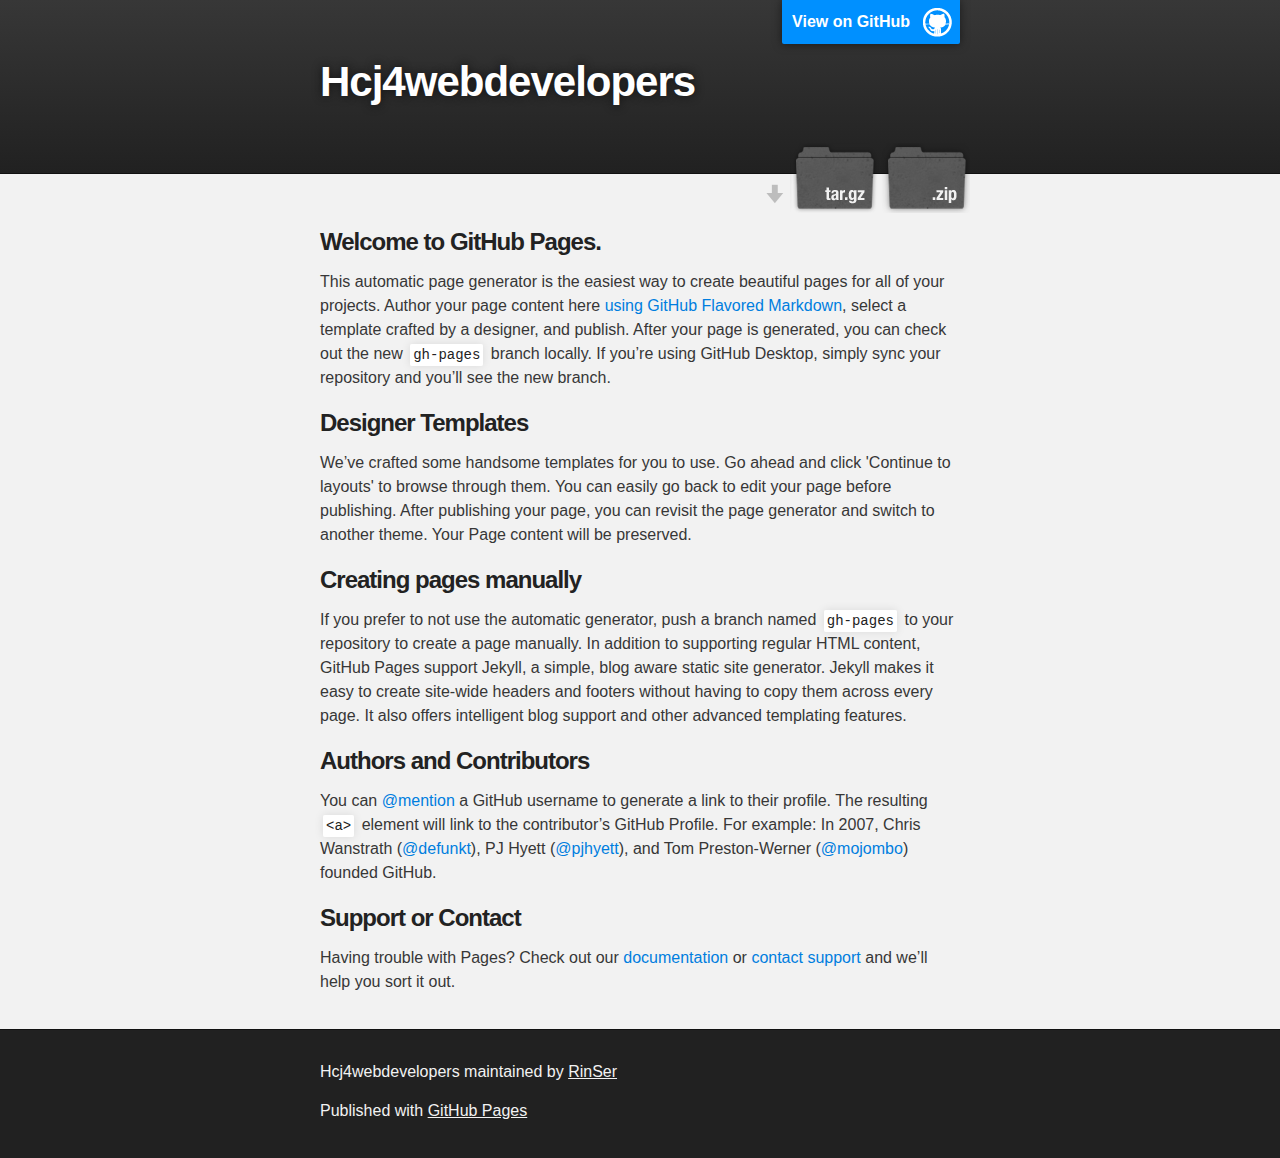
==== index.html @ 107da20a "Create gh-pages branch via GitHub" ====
<!DOCTYPE html>
<html>

  <head>
    <meta charset='utf-8'>
    <meta http-equiv="X-UA-Compatible" content="chrome=1">
    <meta name="description" content="Hcj4webdevelopers : ">

    <link rel="stylesheet" type="text/css" media="screen" href="stylesheets/stylesheet.css">

    <title>Hcj4webdevelopers</title>
  </head>

  <body>

    <!-- HEADER -->
    <div id="header_wrap" class="outer">
        <header class="inner">
          <a id="forkme_banner" href="https://github.com/RinSer/HCJ4WebDevelopers">View on GitHub</a>

          <h1 id="project_title">Hcj4webdevelopers</h1>
          <h2 id="project_tagline"></h2>

            <section id="downloads">
              <a class="zip_download_link" href="https://github.com/RinSer/HCJ4WebDevelopers/zipball/master">Download this project as a .zip file</a>
              <a class="tar_download_link" href="https://github.com/RinSer/HCJ4WebDevelopers/tarball/master">Download this project as a tar.gz file</a>
            </section>
        </header>
    </div>

    <!-- MAIN CONTENT -->
    <div id="main_content_wrap" class="outer">
      <section id="main_content" class="inner">
        <h3>
<a id="welcome-to-github-pages" class="anchor" href="#welcome-to-github-pages" aria-hidden="true"><span aria-hidden="true" class="octicon octicon-link"></span></a>Welcome to GitHub Pages.</h3>

<p>This automatic page generator is the easiest way to create beautiful pages for all of your projects. Author your page content here <a href="https://guides.github.com/features/mastering-markdown/">using GitHub Flavored Markdown</a>, select a template crafted by a designer, and publish. After your page is generated, you can check out the new <code>gh-pages</code> branch locally. If you’re using GitHub Desktop, simply sync your repository and you’ll see the new branch.</p>

<h3>
<a id="designer-templates" class="anchor" href="#designer-templates" aria-hidden="true"><span aria-hidden="true" class="octicon octicon-link"></span></a>Designer Templates</h3>

<p>We’ve crafted some handsome templates for you to use. Go ahead and click 'Continue to layouts' to browse through them. You can easily go back to edit your page before publishing. After publishing your page, you can revisit the page generator and switch to another theme. Your Page content will be preserved.</p>

<h3>
<a id="creating-pages-manually" class="anchor" href="#creating-pages-manually" aria-hidden="true"><span aria-hidden="true" class="octicon octicon-link"></span></a>Creating pages manually</h3>

<p>If you prefer to not use the automatic generator, push a branch named <code>gh-pages</code> to your repository to create a page manually. In addition to supporting regular HTML content, GitHub Pages support Jekyll, a simple, blog aware static site generator. Jekyll makes it easy to create site-wide headers and footers without having to copy them across every page. It also offers intelligent blog support and other advanced templating features.</p>

<h3>
<a id="authors-and-contributors" class="anchor" href="#authors-and-contributors" aria-hidden="true"><span aria-hidden="true" class="octicon octicon-link"></span></a>Authors and Contributors</h3>

<p>You can <a href="https://help.github.com/articles/basic-writing-and-formatting-syntax/#mentioning-users-and-teams" class="user-mention">@mention</a> a GitHub username to generate a link to their profile. The resulting <code>&lt;a&gt;</code> element will link to the contributor’s GitHub Profile. For example: In 2007, Chris Wanstrath (<a href="https://github.com/defunkt" class="user-mention">@defunkt</a>), PJ Hyett (<a href="https://github.com/pjhyett" class="user-mention">@pjhyett</a>), and Tom Preston-Werner (<a href="https://github.com/mojombo" class="user-mention">@mojombo</a>) founded GitHub.</p>

<h3>
<a id="support-or-contact" class="anchor" href="#support-or-contact" aria-hidden="true"><span aria-hidden="true" class="octicon octicon-link"></span></a>Support or Contact</h3>

<p>Having trouble with Pages? Check out our <a href="https://help.github.com/pages">documentation</a> or <a href="https://github.com/contact">contact support</a> and we’ll help you sort it out.</p>
      </section>
    </div>

    <!-- FOOTER  -->
    <div id="footer_wrap" class="outer">
      <footer class="inner">
        <p class="copyright">Hcj4webdevelopers maintained by <a href="https://github.com/RinSer">RinSer</a></p>
        <p>Published with <a href="https://pages.github.com">GitHub Pages</a></p>
      </footer>
    </div>

    

  </body>
</html>
---- stylesheets/stylesheet.css ----
/*******************************************************************************
Slate Theme for GitHub Pages
by Jason Costello, @jsncostello
*******************************************************************************/

@import url(github-light.css);

/*******************************************************************************
MeyerWeb Reset
*******************************************************************************/

html, body, div, span, applet, object, iframe,
h1, h2, h3, h4, h5, h6, p, blockquote, pre,
a, abbr, acronym, address, big, cite, code,
del, dfn, em, img, ins, kbd, q, s, samp,
small, strike, strong, sub, sup, tt, var,
b, u, i, center,
dl, dt, dd, ol, ul, li,
fieldset, form, label, legend,
table, caption, tbody, tfoot, thead, tr, th, td,
article, aside, canvas, details, embed,
figure, figcaption, footer, header, hgroup,
menu, nav, output, ruby, section, summary,
time, mark, audio, video {
  margin: 0;
  padding: 0;
  border: 0;
  font: inherit;
  vertical-align: baseline;
}

/* HTML5 display-role reset for older browsers */
article, aside, details, figcaption, figure,
footer, header, hgroup, menu, nav, section {
  display: block;
}

ol, ul {
  list-style: none;
}

table {
  border-collapse: collapse;
  border-spacing: 0;
}

/*******************************************************************************
Theme Styles
*******************************************************************************/

body {
  box-sizing: border-box;
  color:#373737;
  background: #212121;
  font-size: 16px;
  font-family: 'Myriad Pro', Calibri, Helvetica, Arial, sans-serif;
  line-height: 1.5;
  -webkit-font-smoothing: antialiased;
}

h1, h2, h3, h4, h5, h6 {
  margin: 10px 0;
  font-weight: 700;
  color:#222222;
  font-family: 'Lucida Grande', 'Calibri', Helvetica, Arial, sans-serif;
  letter-spacing: -1px;
}

h1 {
  font-size: 36px;
  font-weight: 700;
}

h2 {
  padding-bottom: 10px;
  font-size: 32px;
  background: url('../images/bg_hr.png') repeat-x bottom;
}

h3 {
  font-size: 24px;
}

h4 {
  font-size: 21px;
}

h5 {
  font-size: 18px;
}

h6 {
  font-size: 16px;
}

p {
  margin: 10px 0 15px 0;
}

footer p {
  color: #f2f2f2;
}

a {
  text-decoration: none;
  color: #007edf;
  text-shadow: none;

  transition: color 0.5s ease;
  transition: text-shadow 0.5s ease;
  -webkit-transition: color 0.5s ease;
  -webkit-transition: text-shadow 0.5s ease;
  -moz-transition: color 0.5s ease;
  -moz-transition: text-shadow 0.5s ease;
  -o-transition: color 0.5s ease;
  -o-transition: text-shadow 0.5s ease;
  -ms-transition: color 0.5s ease;
  -ms-transition: text-shadow 0.5s ease;
}

a:hover, a:focus {text-decoration: underline;}

footer a {
  color: #F2F2F2;
  text-decoration: underline;
}

em {
  font-style: italic;
}

strong {
  font-weight: bold;
}

img {
  position: relative;
  margin: 0 auto;
  max-width: 739px;
  padding: 5px;
  margin: 10px 0 10px 0;
  border: 1px solid #ebebeb;

  box-shadow: 0 0 5px #ebebeb;
  -webkit-box-shadow: 0 0 5px #ebebeb;
  -moz-box-shadow: 0 0 5px #ebebeb;
  -o-box-shadow: 0 0 5px #ebebeb;
  -ms-box-shadow: 0 0 5px #ebebeb;
}

p img {
  display: inline;
  margin: 0;
  padding: 0;
  vertical-align: middle;
  text-align: center;
  border: none;
}

pre, code {
  width: 100%;
  color: #222;
  background-color: #fff;

  font-family: Monaco, "Bitstream Vera Sans Mono", "Lucida Console", Terminal, monospace;
  font-size: 14px;

  border-radius: 2px;
  -moz-border-radius: 2px;
  -webkit-border-radius: 2px;
}

pre {
  width: 100%;
  padding: 10px;
  box-shadow: 0 0 10px rgba(0,0,0,.1);
  overflow: auto;
}

code {
  padding: 3px;
  margin: 0 3px;
  box-shadow: 0 0 10px rgba(0,0,0,.1);
}

pre code {
  display: block;
  box-shadow: none;
}

blockquote {
  color: #666;
  margin-bottom: 20px;
  padding: 0 0 0 20px;
  border-left: 3px solid #bbb;
}


ul, ol, dl {
  margin-bottom: 15px
}

ul {
  list-style-position: inside;
  list-style: disc;
  padding-left: 20px;
}

ol {
  list-style-position: inside;
  list-style: decimal;
  padding-left: 20px;
}

dl dt {
  font-weight: bold;
}

dl dd {
  padding-left: 20px;
  font-style: italic;
}

dl p {
  padding-left: 20px;
  font-style: italic;
}

hr {
  height: 1px;
  margin-bottom: 5px;
  border: none;
  background: url('../images/bg_hr.png') repeat-x center;
}

table {
  border: 1px solid #373737;
  margin-bottom: 20px;
  text-align: left;
 }

th {
  font-family: 'Lucida Grande', 'Helvetica Neue', Helvetica, Arial, sans-serif;
  padding: 10px;
  background: #373737;
  color: #fff;
 }

td {
  padding: 10px;
  border: 1px solid #373737;
 }

form {
  background: #f2f2f2;
  padding: 20px;
}

/*******************************************************************************
Full-Width Styles
*******************************************************************************/

.outer {
  width: 100%;
}

.inner {
  position: relative;
  max-width: 640px;
  padding: 20px 10px;
  margin: 0 auto;
}

#forkme_banner {
  display: block;
  position: absolute;
  top:0;
  right: 10px;
  z-index: 10;
  padding: 10px 50px 10px 10px;
  color: #fff;
  background: url('../images/blacktocat.png') #0090ff no-repeat 95% 50%;
  font-weight: 700;
  box-shadow: 0 0 10px rgba(0,0,0,.5);
  border-bottom-left-radius: 2px;
  border-bottom-right-radius: 2px;
}

#header_wrap {
  background: #212121;
  background: -moz-linear-gradient(top, #373737, #212121);
  background: -webkit-linear-gradient(top, #373737, #212121);
  background: -ms-linear-gradient(top, #373737, #212121);
  background: -o-linear-gradient(top, #373737, #212121);
  background: linear-gradient(top, #373737, #212121);
}

#header_wrap .inner {
  padding: 50px 10px 30px 10px;
}

#project_title {
  margin: 0;
  color: #fff;
  font-size: 42px;
  font-weight: 700;
  text-shadow: #111 0px 0px 10px;
}

#project_tagline {
  color: #fff;
  font-size: 24px;
  font-weight: 300;
  background: none;
  text-shadow: #111 0px 0px 10px;
}

#downloads {
  position: absolute;
  width: 210px;
  z-index: 10;
  bottom: -40px;
  right: 0;
  height: 70px;
  background: url('../images/icon_download.png') no-repeat 0% 90%;
}

.zip_download_link {
  display: block;
  float: right;
  width: 90px;
  height:70px;
  text-indent: -5000px;
  overflow: hidden;
  background: url(../images/sprite_download.png) no-repeat bottom left;
}

.tar_download_link {
  display: block;
  float: right;
  width: 90px;
  height:70px;
  text-indent: -5000px;
  overflow: hidden;
  background: url(../images/sprite_download.png) no-repeat bottom right;
  margin-left: 10px;
}

.zip_download_link:hover {
  background: url(../images/sprite_download.png) no-repeat top left;
}

.tar_download_link:hover {
  background: url(../images/sprite_download.png) no-repeat top right;
}

#main_content_wrap {
  background: #f2f2f2;
  border-top: 1px solid #111;
  border-bottom: 1px solid #111;
}

#main_content {
  padding-top: 40px;
}

#footer_wrap {
  background: #212121;
}



/*******************************************************************************
Small Device Styles
*******************************************************************************/

@media screen and (max-width: 480px) {
  body {
    font-size:14px;
  }

  #downloads {
    display: none;
  }

  .inner {
    min-width: 320px;
    max-width: 480px;
  }

  #project_title {
  font-size: 32px;
  }

  h1 {
    font-size: 28px;
  }

  h2 {
    font-size: 24px;
  }

  h3 {
    font-size: 21px;
  }

  h4 {
    font-size: 18px;
  }

  h5 {
    font-size: 14px;
  }

  h6 {
    font-size: 12px;
  }

  code, pre {
    min-width: 320px;
    max-width: 480px;
    font-size: 11px;
  }

}
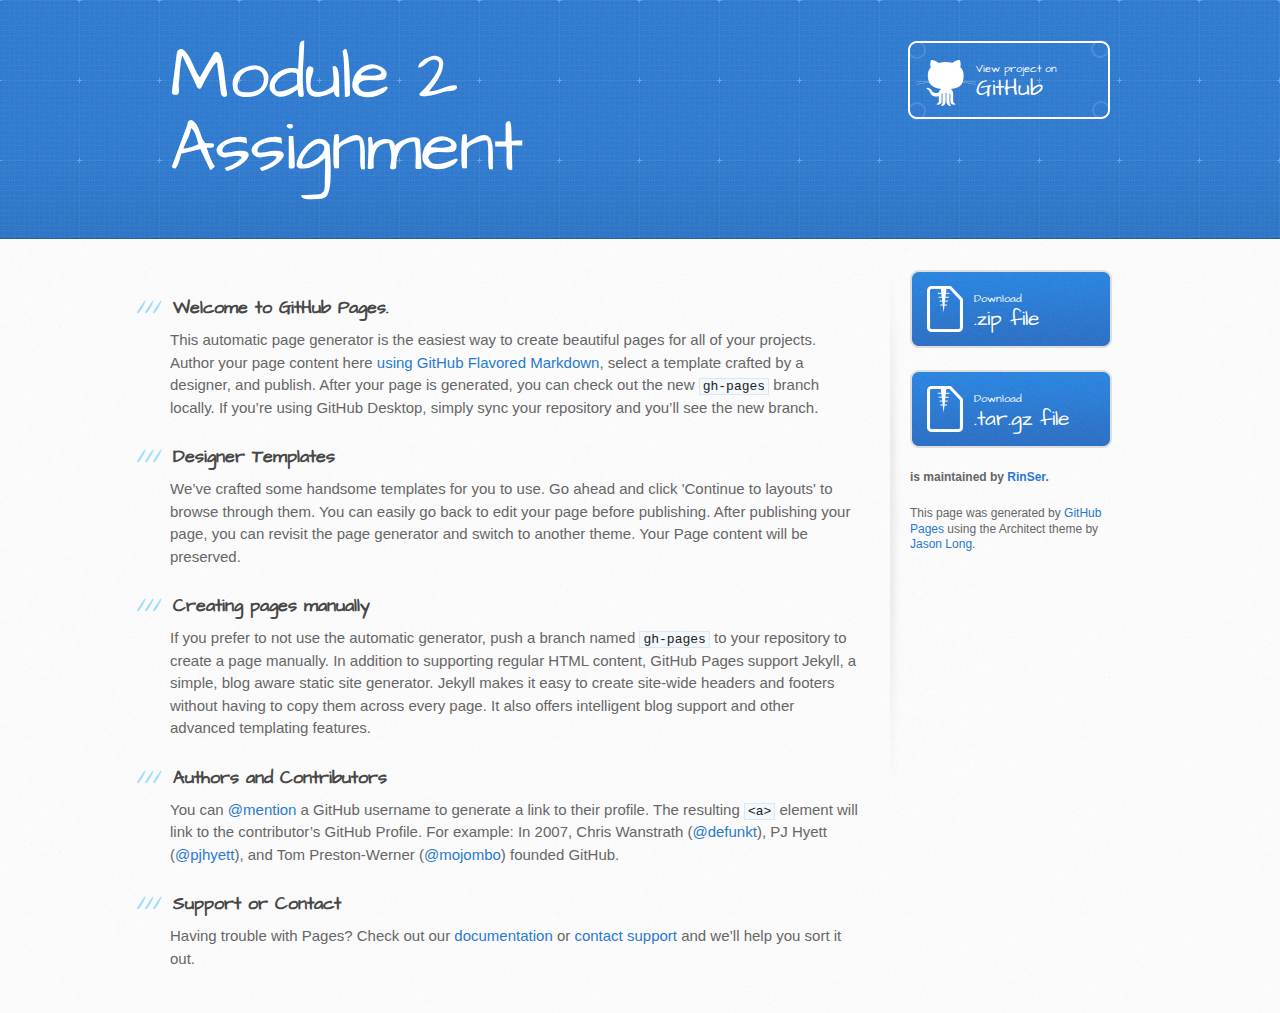
==== commit 3fd7dd00: "Create gh-pages branch via GitHub" ====
--- a/index.html
+++ b/index.html
@@ -1,37 +1,34 @@
 <!DOCTYPE html>
 <html>
-
   <head>
     <meta charset='utf-8'>
     <meta http-equiv="X-UA-Compatible" content="chrome=1">
-    <meta name="description" content="Hcj4webdevelopers : ">
+    <meta name="viewport" content="width=device-width, initial-scale=1, maximum-scale=1">
+    <link href='https://fonts.googleapis.com/css?family=Architects+Daughter' rel='stylesheet' type='text/css'>
+    <link rel="stylesheet" type="text/css" href="stylesheets/stylesheet.css" media="screen">
+    <link rel="stylesheet" type="text/css" href="stylesheets/github-light.css" media="screen">
+    <link rel="stylesheet" type="text/css" href="stylesheets/print.css" media="print">
 
-    <link rel="stylesheet" type="text/css" media="screen" href="stylesheets/stylesheet.css">
+    <!--[if lt IE 9]>
+    <script src="//html5shiv.googlecode.com/svn/trunk/html5.js"></script>
+    <![endif]-->
 
-    <title>Hcj4webdevelopers</title>
+    <title>Module 2 Assignment by RinSer</title>
   </head>
 
   <body>
+    <header>
+      <div class="inner">
+        <h1>Module 2 Assignment</h1>
+        <h2></h2>
+        <a href="https://github.com/RinSer/HCJ4WebDevelopers" class="button"><small>View project on</small> GitHub</a>
+      </div>
+    </header>
 
-    <!-- HEADER -->
-    <div id="header_wrap" class="outer">
-        <header class="inner">
-          <a id="forkme_banner" href="https://github.com/RinSer/HCJ4WebDevelopers">View on GitHub</a>
-
-          <h1 id="project_title">Hcj4webdevelopers</h1>
-          <h2 id="project_tagline"></h2>
-
-            <section id="downloads">
-              <a class="zip_download_link" href="https://github.com/RinSer/HCJ4WebDevelopers/zipball/master">Download this project as a .zip file</a>
-              <a class="tar_download_link" href="https://github.com/RinSer/HCJ4WebDevelopers/tarball/master">Download this project as a tar.gz file</a>
-            </section>
-        </header>
-    </div>
-
-    <!-- MAIN CONTENT -->
-    <div id="main_content_wrap" class="outer">
-      <section id="main_content" class="inner">
-        <h3>
+    <div id="content-wrapper">
+      <div class="inner clearfix">
+        <section id="main-content">
+          <h3>
 <a id="welcome-to-github-pages" class="anchor" href="#welcome-to-github-pages" aria-hidden="true"><span aria-hidden="true" class="octicon octicon-link"></span></a>Welcome to GitHub Pages.</h3>
 
 <p>This automatic page generator is the easiest way to create beautiful pages for all of your projects. Author your page content here <a href="https://guides.github.com/features/mastering-markdown/">using GitHub Flavored Markdown</a>, select a template crafted by a designer, and publish. After your page is generated, you can check out the new <code>gh-pages</code> branch locally. If you’re using GitHub Desktop, simply sync your repository and you’ll see the new branch.</p>
@@ -55,18 +52,25 @@
 <a id="support-or-contact" class="anchor" href="#support-or-contact" aria-hidden="true"><span aria-hidden="true" class="octicon octicon-link"></span></a>Support or Contact</h3>
 
 <p>Having trouble with Pages? Check out our <a href="https://help.github.com/pages">documentation</a> or <a href="https://github.com/contact">contact support</a> and we’ll help you sort it out.</p>
-      </section>
+        </section>
+
+        <aside id="sidebar">
+          <a href="https://github.com/RinSer/HCJ4WebDevelopers/zipball/master" class="button">
+            <small>Download</small>
+            .zip file
+          </a>
+          <a href="https://github.com/RinSer/HCJ4WebDevelopers/tarball/master" class="button">
+            <small>Download</small>
+            .tar.gz file
+          </a>
+
+          <p class="repo-owner"><a href="https://github.com/RinSer/HCJ4WebDevelopers"></a> is maintained by <a href="https://github.com/RinSer">RinSer</a>.</p>
+
+          <p>This page was generated by <a href="https://pages.github.com">GitHub Pages</a> using the Architect theme by <a href="https://twitter.com/jasonlong">Jason Long</a>.</p>
+        </aside>
+      </div>
     </div>
 
-    <!-- FOOTER  -->
-    <div id="footer_wrap" class="outer">
-      <footer class="inner">
-        <p class="copyright">Hcj4webdevelopers maintained by <a href="https://github.com/RinSer">RinSer</a></p>
-        <p>Published with <a href="https://pages.github.com">GitHub Pages</a></p>
-      </footer>
-    </div>
-
-    
-
+  
   </body>
 </html>
--- a/stylesheets/stylesheet.css
+++ b/stylesheets/stylesheet.css
@@ -1,203 +1,727 @@
-/*******************************************************************************
-Slate Theme for GitHub Pages
-by Jason Costello, @jsncostello
-*******************************************************************************/
-
-@import url(github-light.css);
-
-/*******************************************************************************
-MeyerWeb Reset
-*******************************************************************************/
-
-html, body, div, span, applet, object, iframe,
-h1, h2, h3, h4, h5, h6, p, blockquote, pre,
-a, abbr, acronym, address, big, cite, code,
-del, dfn, em, img, ins, kbd, q, s, samp,
-small, strike, strong, sub, sup, tt, var,
-b, u, i, center,
-dl, dt, dd, ol, ul, li,
-fieldset, form, label, legend,
-table, caption, tbody, tfoot, thead, tr, th, td,
-article, aside, canvas, details, embed,
-figure, figcaption, footer, header, hgroup,
-menu, nav, output, ruby, section, summary,
-time, mark, audio, video {
+/*! normalize.css v3.0.2 | MIT License | git.io/normalize */
+
+/**
+ * 1. Set default font family to sans-serif.
+ * 2. Prevent iOS text size adjust after orientation change, without disabling
+ *    user zoom.
+ */
+
+html {
+  font-family: sans-serif; /* 1 */
+  -webkit-text-size-adjust: 100%; /* 2 */
+  -ms-text-size-adjust: 100%; /* 2 */
+}
+
+/**
+ * Remove default margin.
+ */
+
+body {
   margin: 0;
+}
+
+/* HTML5 display definitions
+   ========================================================================== */
+
+/**
+ * Correct `block` display not defined for any HTML5 element in IE 8/9.
+ * Correct `block` display not defined for `details` or `summary` in IE 10/11
+ * and Firefox.
+ * Correct `block` display not defined for `main` in IE 11.
+ */
+
+article,
+aside,
+details,
+figcaption,
+figure,
+footer,
+header,
+hgroup,
+main,
+menu,
+nav,
+section,
+summary {
+  display: block;
+}
+
+/**
+ * 1. Correct `inline-block` display not defined in IE 8/9.
+ * 2. Normalize vertical alignment of `progress` in Chrome, Firefox, and Opera.
+ */
+
+audio,
+canvas,
+progress,
+video {
+  display: inline-block; /* 1 */
+  vertical-align: baseline; /* 2 */
+}
+
+/**
+ * Prevent modern browsers from displaying `audio` without controls.
+ * Remove excess height in iOS 5 devices.
+ */
+
+audio:not([controls]) {
+  display: none;
+  height: 0;
+}
+
+/**
+ * Address `[hidden]` styling not present in IE 8/9/10.
+ * Hide the `template` element in IE 8/9/11, Safari, and Firefox < 22.
+ */
+
+[hidden],
+template {
+  display: none;
+}
+
+/* Links
+   ========================================================================== */
+
+/**
+ * Remove the gray background color from active links in IE 10.
+ */
+
+a {
+  background-color: transparent;
+}
+
+/**
+ * Improve readability when focused and also mouse hovered in all browsers.
+ */
+
+a:active,
+a:hover {
+  outline: 0;
+}
+
+/* Text-level semantics
+   ========================================================================== */
+
+/**
+ * Address styling not present in IE 8/9/10/11, Safari, and Chrome.
+ */
+
+abbr[title] {
+  border-bottom: 1px dotted;
+}
+
+/**
+ * Address style set to `bolder` in Firefox 4+, Safari, and Chrome.
+ */
+
+b,
+strong {
+  font-weight: bold;
+}
+
+/**
+ * Address styling not present in Safari and Chrome.
+ */
+
+dfn {
+  font-style: italic;
+}
+
+/**
+ * Address variable `h1` font-size and margin within `section` and `article`
+ * contexts in Firefox 4+, Safari, and Chrome.
+ */
+
+h1 {
+  margin: 0.67em 0;
+  font-size: 2em;
+}
+
+/**
+ * Address styling not present in IE 8/9.
+ */
+
+mark {
+  color: #000;
+  background: #ff0;
+}
+
+/**
+ * Address inconsistent and variable font size in all browsers.
+ */
+
+small {
+  font-size: 80%;
+}
+
+/**
+ * Prevent `sub` and `sup` affecting `line-height` in all browsers.
+ */
+
+sub,
+sup {
+  position: relative;
+  font-size: 75%;
+  line-height: 0;
+  vertical-align: baseline;
+}
+
+sup {
+  top: -0.5em;
+}
+
+sub {
+  bottom: -0.25em;
+}
+
+/* Embedded content
+   ========================================================================== */
+
+/**
+ * Remove border when inside `a` element in IE 8/9/10.
+ */
+
+img {
+  border: 0;
+}
+
+/**
+ * Correct overflow not hidden in IE 9/10/11.
+ */
+
+svg:not(:root) {
+  overflow: hidden;
+}
+
+/* Grouping content
+   ========================================================================== */
+
+/**
+ * Address margin not present in IE 8/9 and Safari.
+ */
+
+figure {
+  margin: 1em 40px;
+}
+
+/**
+ * Address differences between Firefox and other browsers.
+ */
+
+hr {
+  height: 0;
+  -moz-box-sizing: content-box;
+  box-sizing: content-box;
+}
+
+/**
+ * Contain overflow in all browsers.
+ */
+
+pre {
+  overflow: auto;
+}
+
+/**
+ * Address odd `em`-unit font size rendering in all browsers.
+ */
+
+code,
+kbd,
+pre,
+samp {
+  font-family: monospace, monospace;
+  font-size: 1em;
+}
+
+/* Forms
+   ========================================================================== */
+
+/**
+ * Known limitation: by default, Chrome and Safari on OS X allow very limited
+ * styling of `select`, unless a `border` property is set.
+ */
+
+/**
+ * 1. Correct color not being inherited.
+ *    Known issue: affects color of disabled elements.
+ * 2. Correct font properties not being inherited.
+ * 3. Address margins set differently in Firefox 4+, Safari, and Chrome.
+ */
+
+button,
+input,
+optgroup,
+select,
+textarea {
+  margin: 0; /* 3 */
+  font: inherit; /* 2 */
+  color: inherit; /* 1 */
+}
+
+/**
+ * Address `overflow` set to `hidden` in IE 8/9/10/11.
+ */
+
+button {
+  overflow: visible;
+}
+
+/**
+ * Address inconsistent `text-transform` inheritance for `button` and `select`.
+ * All other form control elements do not inherit `text-transform` values.
+ * Correct `button` style inheritance in Firefox, IE 8/9/10/11, and Opera.
+ * Correct `select` style inheritance in Firefox.
+ */
+
+button,
+select {
+  text-transform: none;
+}
+
+/**
+ * 1. Avoid the WebKit bug in Android 4.0.* where (2) destroys native `audio`
+ *    and `video` controls.
+ * 2. Correct inability to style clickable `input` types in iOS.
+ * 3. Improve usability and consistency of cursor style between image-type
+ *    `input` and others.
+ */
+
+button,
+html input[type="button"], /* 1 */
+input[type="reset"],
+input[type="submit"] {
+  -webkit-appearance: button; /* 2 */
+  cursor: pointer; /* 3 */
+}
+
+/**
+ * Re-set default cursor for disabled elements.
+ */
+
+button[disabled],
+html input[disabled] {
+  cursor: default;
+}
+
+/**
+ * Remove inner padding and border in Firefox 4+.
+ */
+
+button::-moz-focus-inner,
+input::-moz-focus-inner {
   padding: 0;
   border: 0;
-  font: inherit;
-  vertical-align: baseline;
-}
-
-/* HTML5 display-role reset for older browsers */
-article, aside, details, figcaption, figure,
-footer, header, hgroup, menu, nav, section {
+}
+
+/**
+ * Address Firefox 4+ setting `line-height` on `input` using `!important` in
+ * the UA stylesheet.
+ */
+
+input {
+  line-height: normal;
+}
+
+/**
+ * It's recommended that you don't attempt to style these elements.
+ * Firefox's implementation doesn't respect box-sizing, padding, or width.
+ *
+ * 1. Address box sizing set to `content-box` in IE 8/9/10.
+ * 2. Remove excess padding in IE 8/9/10.
+ */
+
+input[type="checkbox"],
+input[type="radio"] {
+  box-sizing: border-box; /* 1 */
+  padding: 0; /* 2 */
+}
+
+/**
+ * Fix the cursor style for Chrome's increment/decrement buttons. For certain
+ * `font-size` values of the `input`, it causes the cursor style of the
+ * decrement button to change from `default` to `text`.
+ */
+
+input[type="number"]::-webkit-inner-spin-button,
+input[type="number"]::-webkit-outer-spin-button {
+  height: auto;
+}
+
+/**
+ * 1. Address `appearance` set to `searchfield` in Safari and Chrome.
+ * 2. Address `box-sizing` set to `border-box` in Safari and Chrome
+ *    (include `-moz` to future-proof).
+ */
+
+input[type="search"] {
+  -webkit-box-sizing: content-box; /* 2 */
+  -moz-box-sizing: content-box;
+  box-sizing: content-box;
+  -webkit-appearance: textfield; /* 1 */
+}
+
+/**
+ * Remove inner padding and search cancel button in Safari and Chrome on OS X.
+ * Safari (but not Chrome) clips the cancel button when the search input has
+ * padding (and `textfield` appearance).
+ */
+
+input[type="search"]::-webkit-search-cancel-button,
+input[type="search"]::-webkit-search-decoration {
+  -webkit-appearance: none;
+}
+
+/**
+ * Define consistent border, margin, and padding.
+ */
+
+fieldset {
+  padding: 0.35em 0.625em 0.75em;
+  margin: 0 2px;
+  border: 1px solid #c0c0c0;
+}
+
+/**
+ * 1. Correct `color` not being inherited in IE 8/9/10/11.
+ * 2. Remove padding so people aren't caught out if they zero out fieldsets.
+ */
+
+legend {
+  padding: 0; /* 2 */
+  border: 0; /* 1 */
+}
+
+/**
+ * Remove default vertical scrollbar in IE 8/9/10/11.
+ */
+
+textarea {
+  overflow: auto;
+}
+
+/**
+ * Don't inherit the `font-weight` (applied by a rule above).
+ * NOTE: the default cannot safely be changed in Chrome and Safari on OS X.
+ */
+
+optgroup {
+  font-weight: bold;
+}
+
+/* Tables
+   ========================================================================== */
+
+/**
+ * Remove most spacing between table cells.
+ */
+
+table {
+  border-spacing: 0;
+  border-collapse: collapse;
+}
+
+td,
+th {
+  padding: 0;
+}
+
+/* LAYOUT STYLES */
+body {
+  font-family: 'Helvetica Neue', Helvetica, Arial, serif;
+  font-size: 15px;
+  font-weight: 400;
+  line-height: 1.5;
+  color: #666;
+  background: #fafafa url(../images/body-bg.jpg) 0 0 repeat;
+}
+
+p {
+  margin-top: 0;
+}
+
+a {
+  color: #2879d0;
+}
+a:hover {
+  color: #2268b2;
+}
+
+header {
+  padding-top: 40px;
+  padding-bottom: 40px;
+  font-family: 'Architects Daughter', 'Helvetica Neue', Helvetica, Arial, serif;
+  background: #2e7bcf url(../images/header-bg.jpg) 0 0 repeat-x;
+  border-bottom: solid 1px #275da1;
+}
+
+header h1 {
+  width: 540px;
+  margin-top: 0;
+  margin-bottom: 0.2em;
+  font-size: 72px;
+  font-weight: normal;
+  line-height: 1;
+  color: #fff;
+  letter-spacing: -1px;
+}
+
+header h2 {
+  width: 540px;
+  margin-top: 0;
+  margin-bottom: 0;
+  font-size: 26px;
+  font-weight: normal;
+  line-height: 1.3;
+  color: #9ddcff;
+  letter-spacing: 0;
+}
+
+.inner {
+  position: relative;
+  width: 940px;
+  margin: 0 auto;
+}
+
+#content-wrapper {
+  padding-top: 30px;
+  border-top: solid 1px #fff;
+}
+
+#main-content {
+  float: left;
+  width: 690px;
+}
+
+#main-content img {
+  max-width: 100%;
+}
+
+aside#sidebar {
+  float: right;
+  width: 200px;
+  min-height: 504px;
+  padding-left: 20px;
+  font-size: 12px;
+  line-height: 1.3;
+  background: transparent url(../images/sidebar-bg.jpg) 0 0 no-repeat;
+}
+
+aside#sidebar p.repo-owner,
+aside#sidebar p.repo-owner a {
+  font-weight: bold;
+}
+
+#downloads {
+  margin-bottom: 40px;
+}
+
+a.button {
+  width: 134px;
+  height: 58px;
+  padding-top: 22px;
+  padding-left: 68px;
+  font-family: 'Architects Daughter', 'Helvetica Neue', Helvetica, Arial, serif;
+  font-size: 23px;
+  line-height: 1.2;
+  color: #fff;
+}
+a.button small {
   display: block;
-}
-
-ol, ul {
-  list-style: none;
+  font-size: 11px;
+}
+header a.button {
+  position: absolute;
+  top: 0;
+  right: 0;
+  background: transparent url(../images/github-button.png) 0 0 no-repeat;
+}
+aside a.button {
+  display: block;
+  width: 138px;
+  padding-left: 64px;
+  margin-bottom: 20px;
+  font-size: 21px;
+  background: transparent url(../images/download-button.png) 0 0 no-repeat;
+}
+
+code, pre {
+  margin-bottom: 30px;
+  font-family: Monaco, "Bitstream Vera Sans Mono", "Lucida Console", Terminal, monospace;
+  font-size: 13px;
+  color: #222;
+}
+
+code {
+  padding: 0 3px;
+  background-color: #f2f8fc;
+  border: solid 1px #dbe7f3;
+}
+
+pre {
+  padding: 20px;
+  overflow: auto;
+  text-shadow: none;
+  background: #fff;
+  border: solid 1px #f2f2f2;
+}
+pre code {
+  padding: 0;
+  color: #2879d0;
+  background-color: #fff;
+  border: none;
+}
+
+ul, ol, dl {
+  margin-bottom: 20px;
+}
+
+
+/* COMMON STYLES */
+
+hr {
+  height: 0;
+  margin-top: 1em;
+  margin-bottom: 1em;
+  border: 0;
+  border-top: solid 1px #ddd;
 }
 
 table {
-  border-collapse: collapse;
-  border-spacing: 0;
-}
-
-/*******************************************************************************
-Theme Styles
-*******************************************************************************/
-
-body {
-  box-sizing: border-box;
-  color:#373737;
-  background: #212121;
-  font-size: 16px;
-  font-family: 'Myriad Pro', Calibri, Helvetica, Arial, sans-serif;
-  line-height: 1.5;
-  -webkit-font-smoothing: antialiased;
-}
-
-h1, h2, h3, h4, h5, h6 {
-  margin: 10px 0;
-  font-weight: 700;
-  color:#222222;
-  font-family: 'Lucida Grande', 'Calibri', Helvetica, Arial, sans-serif;
+  width: 100%;
+  border: 1px solid #ebebeb;
+}
+
+th {
+  font-weight: 500;
+}
+
+td {
+  font-weight: 300;
+  text-align: center;
+  border: 1px solid #ebebeb;
+}
+
+form {
+  padding: 20px;
+  background: #f2f2f2;
+
+}
+
+
+/* GENERAL ELEMENT TYPE STYLES */
+
+#main-content h1 {
+  margin-top: 0;
+  margin-bottom: 0;
+  font-family: 'Architects Daughter', 'Helvetica Neue', Helvetica, Arial, serif;
+  font-size: 2.8em;
+  font-weight: normal;
+  color: #474747;
+  text-indent: 6px;
   letter-spacing: -1px;
 }
 
-h1 {
-  font-size: 36px;
-  font-weight: 700;
-}
-
-h2 {
-  padding-bottom: 10px;
-  font-size: 32px;
-  background: url('../images/bg_hr.png') repeat-x bottom;
-}
-
-h3 {
-  font-size: 24px;
-}
-
-h4 {
-  font-size: 21px;
-}
-
-h5 {
+#main-content h1:before {
+  padding-right: 0.3em;
+  margin-left: -0.9em;
+  color: #9ddcff;
+  content: "/";
+}
+
+#main-content h2 {
+  margin-bottom: 8px;
+  font-family: 'Architects Daughter', 'Helvetica Neue', Helvetica, Arial, serif;
+  font-size: 22px;
+  font-weight: bold;
+  color: #474747;
+  text-indent: 4px;
+}
+#main-content h2:before {
+  padding-right: 0.3em;
+  margin-left: -1.5em;
+  content: "//";
+  color: #9ddcff;
+}
+
+#main-content h3 {
+  margin-top: 24px;
+  margin-bottom: 8px;
+  font-family: 'Architects Daughter', 'Helvetica Neue', Helvetica, Arial, serif;
   font-size: 18px;
-}
-
-h6 {
-  font-size: 16px;
+  font-weight: bold;
+  color: #474747;
+  text-indent: 3px;
+}
+
+#main-content h3:before {
+  padding-right: 0.3em;
+  margin-left: -2em;
+  content: "///";
+  color: #9ddcff;
+}
+
+#main-content h4 {
+  margin-bottom: 8px;
+  font-family: 'Architects Daughter', 'Helvetica Neue', Helvetica, Arial, serif;
+  font-size: 15px;
+  font-weight: bold;
+  color: #474747;
+  text-indent: 3px;
+}
+
+h4:before {
+  padding-right: 0.3em;
+  margin-left: -2.8em;
+  content: "////";
+  color: #9ddcff;
+}
+
+#main-content h5 {
+  margin-bottom: 8px;
+  font-family: 'Architects Daughter', 'Helvetica Neue', Helvetica, Arial, serif;
+  font-size: 14px;
+  color: #474747;
+  text-indent: 3px;
+}
+h5:before {
+  padding-right: 0.3em;
+  margin-left: -3.2em;
+  content: "/////";
+  color: #9ddcff;
+}
+
+#main-content h6 {
+  margin-bottom: 8px;
+  font-family: 'Architects Daughter', 'Helvetica Neue', Helvetica, Arial, serif;
+  font-size: .8em;
+  color: #474747;
+  text-indent: 3px;
+}
+h6:before {
+  padding-right: 0.3em;
+  margin-left: -3.7em;
+  content: "//////";
+  color: #9ddcff;
 }
 
 p {
-  margin: 10px 0 15px 0;
-}
-
-footer p {
-  color: #f2f2f2;
+  margin-bottom: 20px;
 }
 
 a {
   text-decoration: none;
-  color: #007edf;
-  text-shadow: none;
-
-  transition: color 0.5s ease;
-  transition: text-shadow 0.5s ease;
-  -webkit-transition: color 0.5s ease;
-  -webkit-transition: text-shadow 0.5s ease;
-  -moz-transition: color 0.5s ease;
-  -moz-transition: text-shadow 0.5s ease;
-  -o-transition: color 0.5s ease;
-  -o-transition: text-shadow 0.5s ease;
-  -ms-transition: color 0.5s ease;
-  -ms-transition: text-shadow 0.5s ease;
-}
-
-a:hover, a:focus {text-decoration: underline;}
-
-footer a {
-  color: #F2F2F2;
-  text-decoration: underline;
-}
-
-em {
-  font-style: italic;
-}
-
-strong {
-  font-weight: bold;
-}
-
-img {
-  position: relative;
-  margin: 0 auto;
-  max-width: 739px;
-  padding: 5px;
-  margin: 10px 0 10px 0;
-  border: 1px solid #ebebeb;
-
-  box-shadow: 0 0 5px #ebebeb;
-  -webkit-box-shadow: 0 0 5px #ebebeb;
-  -moz-box-shadow: 0 0 5px #ebebeb;
-  -o-box-shadow: 0 0 5px #ebebeb;
-  -ms-box-shadow: 0 0 5px #ebebeb;
-}
-
-p img {
-  display: inline;
-  margin: 0;
-  padding: 0;
-  vertical-align: middle;
-  text-align: center;
-  border: none;
-}
-
-pre, code {
-  width: 100%;
-  color: #222;
-  background-color: #fff;
-
-  font-family: Monaco, "Bitstream Vera Sans Mono", "Lucida Console", Terminal, monospace;
-  font-size: 14px;
-
-  border-radius: 2px;
-  -moz-border-radius: 2px;
-  -webkit-border-radius: 2px;
-}
-
-pre {
-  width: 100%;
-  padding: 10px;
-  box-shadow: 0 0 10px rgba(0,0,0,.1);
-  overflow: auto;
-}
-
-code {
-  padding: 3px;
-  margin: 0 3px;
-  box-shadow: 0 0 10px rgba(0,0,0,.1);
-}
-
-pre code {
-  display: block;
-  box-shadow: none;
+}
+
+p a {
+  font-weight: 400;
 }
 
 blockquote {
-  color: #666;
+  padding: 0 0 0 30px;
   margin-bottom: 20px;
-  padding: 0 0 0 20px;
-  border-left: 3px solid #bbb;
-}
-
-
-ul, ol, dl {
-  margin-bottom: 15px
+  font-size: 1.6em;
+  border-left: 10px solid #e9e9e9;
 }
 
 ul {
@@ -209,217 +733,149 @@
 ol {
   list-style-position: inside;
   list-style: decimal;
-  padding-left: 20px;
-}
-
-dl dt {
-  font-weight: bold;
+  padding-left: 3px;
 }
 
 dl dd {
-  padding-left: 20px;
   font-style: italic;
-}
-
-dl p {
-  padding-left: 20px;
-  font-style: italic;
-}
-
-hr {
-  height: 1px;
-  margin-bottom: 5px;
-  border: none;
-  background: url('../images/bg_hr.png') repeat-x center;
-}
-
-table {
-  border: 1px solid #373737;
-  margin-bottom: 20px;
-  text-align: left;
- }
-
-th {
-  font-family: 'Lucida Grande', 'Helvetica Neue', Helvetica, Arial, sans-serif;
-  padding: 10px;
-  background: #373737;
-  color: #fff;
- }
-
-td {
-  padding: 10px;
-  border: 1px solid #373737;
- }
-
-form {
-  background: #f2f2f2;
-  padding: 20px;
-}
-
-/*******************************************************************************
-Full-Width Styles
-*******************************************************************************/
-
-.outer {
-  width: 100%;
-}
-
-.inner {
-  position: relative;
-  max-width: 640px;
-  padding: 20px 10px;
-  margin: 0 auto;
-}
-
-#forkme_banner {
+  font-weight: 100;
+}
+
+footer {
+  padding-top: 20px;
+  padding-bottom: 30px;
+  margin-top: 40px;
+  font-size: 13px;
+  color: #aaa;
+  background: transparent url('../images/hr.png') 0 0 no-repeat;
+}
+
+footer a {
+  color: #666;
+}
+footer a:hover {
+  color: #444;
+}
+
+/* MISC */
+.clearfix:after {
   display: block;
-  position: absolute;
-  top:0;
-  right: 10px;
-  z-index: 10;
-  padding: 10px 50px 10px 10px;
-  color: #fff;
-  background: url('../images/blacktocat.png') #0090ff no-repeat 95% 50%;
-  font-weight: 700;
-  box-shadow: 0 0 10px rgba(0,0,0,.5);
-  border-bottom-left-radius: 2px;
-  border-bottom-right-radius: 2px;
-}
-
-#header_wrap {
-  background: #212121;
-  background: -moz-linear-gradient(top, #373737, #212121);
-  background: -webkit-linear-gradient(top, #373737, #212121);
-  background: -ms-linear-gradient(top, #373737, #212121);
-  background: -o-linear-gradient(top, #373737, #212121);
-  background: linear-gradient(top, #373737, #212121);
-}
-
-#header_wrap .inner {
-  padding: 50px 10px 30px 10px;
-}
-
-#project_title {
-  margin: 0;
-  color: #fff;
-  font-size: 42px;
-  font-weight: 700;
-  text-shadow: #111 0px 0px 10px;
-}
-
-#project_tagline {
-  color: #fff;
-  font-size: 24px;
-  font-weight: 300;
-  background: none;
-  text-shadow: #111 0px 0px 10px;
-}
-
-#downloads {
-  position: absolute;
-  width: 210px;
-  z-index: 10;
-  bottom: -40px;
-  right: 0;
-  height: 70px;
-  background: url('../images/icon_download.png') no-repeat 0% 90%;
-}
-
-.zip_download_link {
-  display: block;
-  float: right;
-  width: 90px;
-  height:70px;
-  text-indent: -5000px;
-  overflow: hidden;
-  background: url(../images/sprite_download.png) no-repeat bottom left;
-}
-
-.tar_download_link {
-  display: block;
-  float: right;
-  width: 90px;
-  height:70px;
-  text-indent: -5000px;
-  overflow: hidden;
-  background: url(../images/sprite_download.png) no-repeat bottom right;
-  margin-left: 10px;
-}
-
-.zip_download_link:hover {
-  background: url(../images/sprite_download.png) no-repeat top left;
-}
-
-.tar_download_link:hover {
-  background: url(../images/sprite_download.png) no-repeat top right;
-}
-
-#main_content_wrap {
-  background: #f2f2f2;
-  border-top: 1px solid #111;
-  border-bottom: 1px solid #111;
-}
-
-#main_content {
-  padding-top: 40px;
-}
-
-#footer_wrap {
-  background: #212121;
-}
-
-
-
-/*******************************************************************************
-Small Device Styles
-*******************************************************************************/
-
-@media screen and (max-width: 480px) {
-  body {
-    font-size:14px;
-  }
-
-  #downloads {
+  height: 0;
+  clear: both;
+  visibility: hidden;
+  content: '.';
+}
+
+.clearfix {display: inline-block;}
+* html .clearfix {height: 1%;}
+.clearfix {display: block;}
+
+/* #Media Queries
+================================================== */
+
+/* Smaller than standard 960 (devices and browsers) */
+@media only screen and (max-width: 959px) { }
+
+/* Tablet Portrait size to standard 960 (devices and browsers) */
+@media only screen and (min-width: 768px) and (max-width: 959px) {
+  .inner {
+    width: 740px;
+  }
+  header h1, header h2 {
+    width: 340px;
+  }
+  header h1 {
+    font-size: 60px;
+  }
+  header h2 {
+    font-size: 30px;
+  }
+  #main-content {
+    width: 490px;
+  }
+  #main-content h1:before,
+  #main-content h2:before,
+  #main-content h3:before,
+  #main-content h4:before,
+  #main-content h5:before,
+  #main-content h6:before {
+    padding-right: 0;
+    margin-left: 0;
+    content: none;
+  }
+}
+
+/* All Mobile Sizes (devices and browser) */
+@media only screen and (max-width: 767px) {
+  .inner {
+    width: 93%;
+  }
+  header {
+    padding: 20px 0;
+  }
+  header .inner {
+    position: relative;
+  }
+  header h1, header h2 {
+    width: 100%;
+  }
+  header h1 {
+    font-size: 48px;
+  }
+  header h2 {
+    font-size: 24px;
+  }
+  header a.button {
+    position: relative;
+    display: inline-block;
+    width: auto;
+    height: auto;
+    padding: 5px 10px;
+    margin-top: 15px;
+    font-size: 13px;
+    line-height: 1;
+    color: #2879d0;
+    text-align: center;
+    background-color: #9ddcff;
+    background-image: none;
+    border-radius: 5px;
+    -moz-border-radius: 5px;
+    -webkit-border-radius: 5px;
+  }
+  header a.button small {
+    display: inline;
+    font-size: 13px;
+  }
+  #main-content,
+  aside#sidebar {
+    float: none;
+    width: 100% ! important;
+  }
+  aside#sidebar {
+    min-height: 0;
+    padding: 20px 0;
+    margin-top: 20px;
+    background-image: none;
+    border-top: solid 1px #ddd;
+  }
+  aside#sidebar a.button {
     display: none;
   }
-
-  .inner {
-    min-width: 320px;
-    max-width: 480px;
-  }
-
-  #project_title {
-  font-size: 32px;
-  }
-
-  h1 {
-    font-size: 28px;
-  }
-
-  h2 {
-    font-size: 24px;
-  }
-
-  h3 {
-    font-size: 21px;
-  }
-
-  h4 {
-    font-size: 18px;
-  }
-
-  h5 {
-    font-size: 14px;
-  }
-
-  h6 {
-    font-size: 12px;
-  }
-
-  code, pre {
-    min-width: 320px;
-    max-width: 480px;
-    font-size: 11px;
-  }
-
-}
+  #main-content h1:before,
+  #main-content h2:before,
+  #main-content h3:before,
+  #main-content h4:before,
+  #main-content h5:before,
+  #main-content h6:before {
+    padding-right: 0;
+    margin-left: 0;
+    content: none;
+  }
+}
+
+/* Mobile Landscape Size to Tablet Portrait (devices and browsers) */
+@media only screen and (min-width: 480px) and (max-width: 767px) { }
+
+/* Mobile Portrait Size to Mobile Landscape Size (devices and browsers) */
+@media only screen and (max-width: 479px) { }
+
--- a/stylesheets/github-light.css
+++ b/stylesheets/github-light.css
@@ -0,0 +1,116 @@
+/*
+   Copyright 2014 GitHub Inc.
+
+   Licensed under the Apache License, Version 2.0 (the "License");
+   you may not use this file except in compliance with the License.
+   You may obtain a copy of the License at
+
+       http://www.apache.org/licenses/LICENSE-2.0
+
+   Unless required by applicable law or agreed to in writing, software
+   distributed under the License is distributed on an "AS IS" BASIS,
+   WITHOUT WARRANTIES OR CONDITIONS OF ANY KIND, either express or implied.
+   See the License for the specific language governing permissions and
+   limitations under the License.
+
+*/
+
+.pl-c /* comment */ {
+  color: #969896;
+}
+
+.pl-c1      /* constant, markup.raw, meta.diff.header, meta.module-reference, meta.property-name, support, support.constant, support.variable, variable.other.constant */,
+.pl-s .pl-v /* string variable */ {
+  color: #0086b3;
+}
+
+.pl-e  /* entity */,
+.pl-en /* entity.name */ {
+  color: #795da3;
+}
+
+.pl-s .pl-s1 /* string source */,
+.pl-smi      /* storage.modifier.import, storage.modifier.package, storage.type.java, variable.other, variable.parameter.function */ {
+  color: #333;
+}
+
+.pl-ent /* entity.name.tag */ {
+  color: #63a35c;
+}
+
+.pl-k /* keyword, storage, storage.type */ {
+  color: #a71d5d;
+}
+
+.pl-pds              /* punctuation.definition.string, string.regexp.character-class */,
+.pl-s                /* string */,
+.pl-s .pl-pse .pl-s1 /* string punctuation.section.embedded source */,
+.pl-sr               /* string.regexp */,
+.pl-sr .pl-cce       /* string.regexp constant.character.escape */,
+.pl-sr .pl-sra       /* string.regexp string.regexp.arbitrary-repitition */,
+.pl-sr .pl-sre       /* string.regexp source.ruby.embedded */ {
+  color: #183691;
+}
+
+.pl-v /* variable */ {
+  color: #ed6a43;
+}
+
+.pl-id /* invalid.deprecated */ {
+  color: #b52a1d;
+}
+
+.pl-ii /* invalid.illegal */ {
+  background-color: #b52a1d;
+  color: #f8f8f8;
+}
+
+.pl-sr .pl-cce /* string.regexp constant.character.escape */ {
+  color: #63a35c;
+  font-weight: bold;
+}
+
+.pl-ml /* markup.list */ {
+  color: #693a17;
+}
+
+.pl-mh        /* markup.heading */,
+.pl-mh .pl-en /* markup.heading entity.name */,
+.pl-ms        /* meta.separator */ {
+  color: #1d3e81;
+  font-weight: bold;
+}
+
+.pl-mq /* markup.quote */ {
+  color: #008080;
+}
+
+.pl-mi /* markup.italic */ {
+  color: #333;
+  font-style: italic;
+}
+
+.pl-mb /* markup.bold */ {
+  color: #333;
+  font-weight: bold;
+}
+
+.pl-md /* markup.deleted, meta.diff.header.from-file */ {
+  background-color: #ffecec;
+  color: #bd2c00;
+}
+
+.pl-mi1 /* markup.inserted, meta.diff.header.to-file */ {
+  background-color: #eaffea;
+  color: #55a532;
+}
+
+.pl-mdr /* meta.diff.range */ {
+  color: #795da3;
+  font-weight: bold;
+}
+
+.pl-mo /* meta.output */ {
+  color: #1d3e81;
+}
+
--- a/stylesheets/print.css
+++ b/stylesheets/print.css
@@ -0,0 +1,228 @@
+html, body, div, span, applet, object, iframe,
+h1, h2, h3, h4, h5, h6, p, blockquote, pre,
+a, abbr, acronym, address, big, cite, code,
+del, dfn, em, img, ins, kbd, q, s, samp,
+small, strike, strong, sub, sup, tt, var,
+b, u, i, center,
+dl, dt, dd, ol, ul, li,
+fieldset, form, label, legend,
+table, caption, tbody, tfoot, thead, tr, th, td,
+article, aside, canvas, details, embed,
+figure, figcaption, footer, header, hgroup,
+menu, nav, output, ruby, section, summary,
+time, mark, audio, video {
+  padding: 0;
+  margin: 0;
+  font: inherit;
+  font-size: 100%;
+  vertical-align: baseline;
+  border: 0;
+}
+/* HTML5 display-role reset for older browsers */
+article, aside, details, figcaption, figure,
+footer, header, hgroup, menu, nav, section {
+  display: block;
+}
+body {
+  line-height: 1;
+}
+ol, ul {
+  list-style: none;
+}
+blockquote, q {
+  quotes: none;
+}
+blockquote:before, blockquote:after,
+q:before, q:after {
+  content: '';
+  content: none;
+}
+table {
+  border-spacing: 0;
+  border-collapse: collapse;
+}
+body {
+  font-family: 'Helvetica Neue', Helvetica, Arial, serif;
+  font-size: 13px;
+  line-height: 1.5;
+  color: #000;
+}
+
+a {
+  font-weight: bold;
+  color: #d5000d;
+}
+
+header {
+  padding-top: 35px;
+  padding-bottom: 10px;
+}
+
+header h1 {
+  font-size: 48px;
+  font-weight: bold;
+  line-height: 1.2;
+  color: #303030;
+  letter-spacing: -1px;
+}
+
+header h2 {
+  font-size: 24px;
+  font-weight: normal;
+  line-height: 1.3;
+  color: #aaa;
+  letter-spacing: -1px;
+}
+#downloads {
+  display: none;
+}
+#main_content {
+  padding-top: 20px;
+}
+
+code, pre {
+  margin-bottom: 30px;
+  font-family: Monaco, "Bitstream Vera Sans Mono", "Lucida Console", Terminal;
+  font-size: 12px;
+  color: #222;
+}
+
+code {
+  padding: 0 3px;
+}
+
+pre {
+  padding: 20px;
+  overflow: auto;
+  border: solid 1px #ddd;
+}
+pre code {
+  padding: 0;
+}
+
+ul, ol, dl {
+  margin-bottom: 20px;
+}
+
+
+/* COMMON STYLES */
+
+table {
+  width: 100%;
+  border: 1px solid #ebebeb;
+}
+
+th {
+  font-weight: 500;
+}
+
+td {
+  font-weight: 300;
+  text-align: center;
+  border: 1px solid #ebebeb;
+}
+
+form {
+  padding: 20px;
+  background: #f2f2f2;
+
+}
+
+
+/* GENERAL ELEMENT TYPE STYLES */
+
+h1 {
+  font-size: 2.8em;
+}
+
+h2 {
+  margin-bottom: 8px;
+  font-size: 22px;
+  font-weight: bold;
+  color: #303030;
+}
+
+h3 {
+  margin-bottom: 8px;
+  font-size: 18px;
+  font-weight: bold;
+  color: #d5000d;
+}
+
+h4 {
+  font-size: 16px;
+  font-weight: bold;
+  color: #303030;
+}
+
+h5 {
+  font-size: 1em;
+  color: #303030;
+}
+
+h6 {
+  font-size: .8em;
+  color: #303030;
+}
+
+p {
+  margin-bottom: 20px;
+  font-weight: 300;
+}
+
+a {
+  text-decoration: none;
+}
+
+p a {
+  font-weight: 400;
+}
+
+blockquote {
+  padding: 0 0 0 30px;
+  margin-bottom: 20px;
+  font-size: 1.6em;
+  border-left: 10px solid #e9e9e9;
+}
+
+ul li {
+  padding-left: 20px;
+  list-style-position: inside;
+  list-style: disc;
+}
+
+ol li {
+  padding-left: 3px;
+  list-style-position: inside;
+  list-style: decimal;
+}
+
+dl dd {
+  font-style: italic;
+  font-weight: 100;
+}
+
+footer {
+  padding-top: 20px;
+  padding-bottom: 30px;
+  margin-top: 40px;
+  font-size: 13px;
+  color: #aaa;
+}
+
+footer a {
+  color: #666;
+}
+
+/* MISC */
+.clearfix:after {
+  display: block;
+  height: 0;
+  clear: both;
+  visibility: hidden;
+  content: '.';
+}
+
+.clearfix {display: inline-block;}
+* html .clearfix {height: 1%;}
+.clearfix {display: block;}
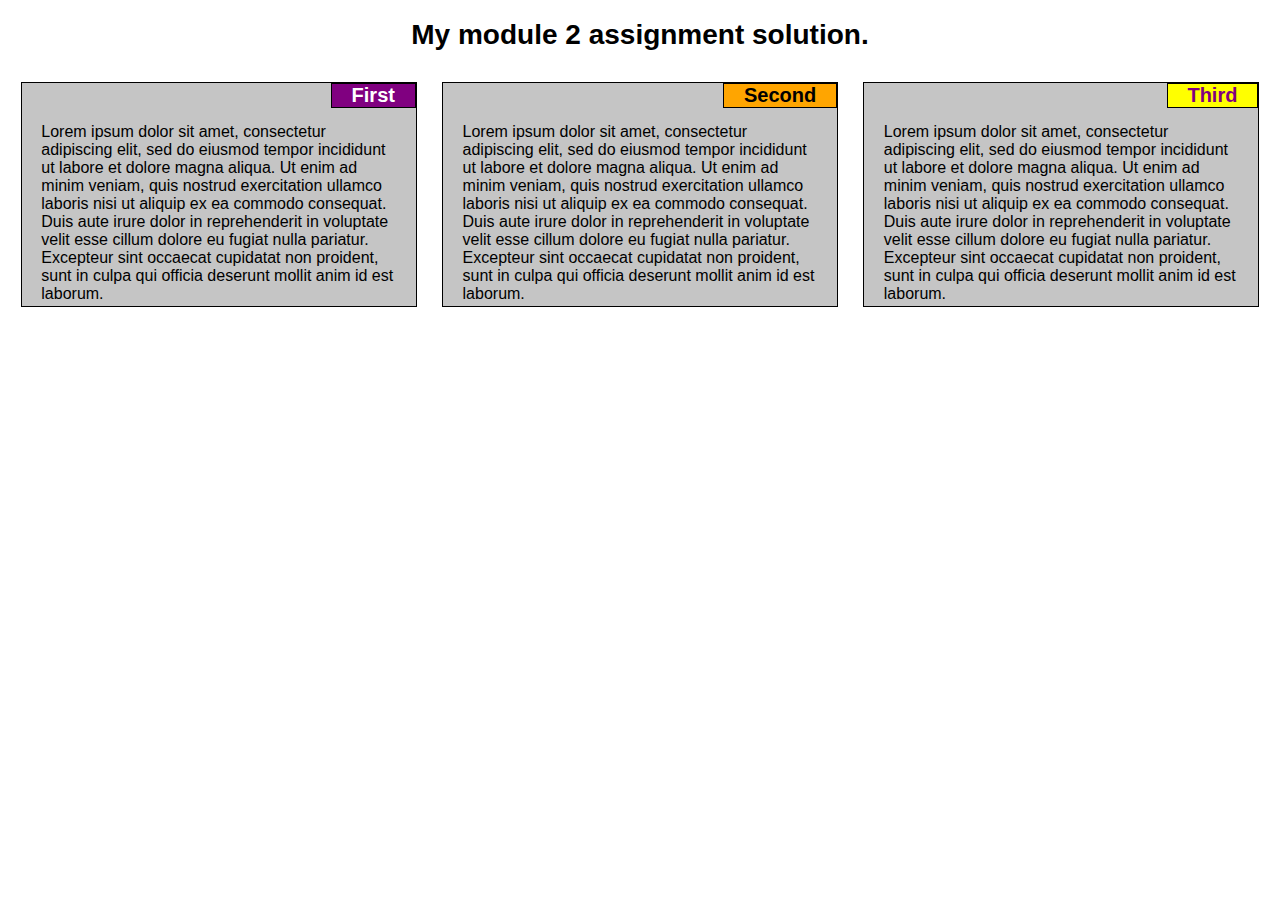
==== commit c8128c7f: "pages commit" ====
--- a/index.html
+++ b/index.html
@@ -1,76 +1,30 @@
-<!DOCTYPE html>
+<!doctype html>
 <html>
-  <head>
-    <meta charset='utf-8'>
-    <meta http-equiv="X-UA-Compatible" content="chrome=1">
-    <meta name="viewport" content="width=device-width, initial-scale=1, maximum-scale=1">
-    <link href='https://fonts.googleapis.com/css?family=Architects+Daughter' rel='stylesheet' type='text/css'>
-    <link rel="stylesheet" type="text/css" href="stylesheets/stylesheet.css" media="screen">
-    <link rel="stylesheet" type="text/css" href="stylesheets/github-light.css" media="screen">
-    <link rel="stylesheet" type="text/css" href="stylesheets/print.css" media="print">
+<head>
 
-    <!--[if lt IE 9]>
-    <script src="//html5shiv.googlecode.com/svn/trunk/html5.js"></script>
-    <![endif]-->
+	<title>Module 2 Solution</title>
+	<meta charset="utf-8">
 
-    <title>Module 2 Assignment by RinSer</title>
-  </head>
+	<link href="css/style.css" rel="stylesheet" type="text/css">
+</head>
+<body>
 
-  <body>
-    <header>
-      <div class="inner">
-        <h1>Module 2 Assignment</h1>
-        <h2></h2>
-        <a href="https://github.com/RinSer/HCJ4WebDevelopers" class="button"><small>View project on</small> GitHub</a>
-      </div>
-    </header>
+	<h1>My module 2 assignment solution.</h1>
 
-    <div id="content-wrapper">
-      <div class="inner clearfix">
-        <section id="main-content">
-          <h3>
-<a id="welcome-to-github-pages" class="anchor" href="#welcome-to-github-pages" aria-hidden="true"><span aria-hidden="true" class="octicon octicon-link"></span></a>Welcome to GitHub Pages.</h3>
+	<div>
+		<div class="content-div col-xl-3 col-sm-6">
+			<h2 class="first-title">First</h2>
+			<p>Lorem ipsum dolor sit amet, consectetur adipiscing elit, sed do eiusmod tempor incididunt ut labore et dolore magna aliqua. Ut enim ad minim veniam, quis nostrud exercitation ullamco laboris nisi ut aliquip ex ea commodo consequat. Duis aute irure dolor in reprehenderit in voluptate velit esse cillum dolore eu fugiat nulla pariatur. Excepteur sint occaecat cupidatat non proident, sunt in culpa qui officia deserunt mollit anim id est laborum.</p>
+		</div>
+		<div class="content-div col-xl-3 col-sm-6">
+			<h2 class="second-title">Second</h2>
+			<p>Lorem ipsum dolor sit amet, consectetur adipiscing elit, sed do eiusmod tempor incididunt ut labore et dolore magna aliqua. Ut enim ad minim veniam, quis nostrud exercitation ullamco laboris nisi ut aliquip ex ea commodo consequat. Duis aute irure dolor in reprehenderit in voluptate velit esse cillum dolore eu fugiat nulla pariatur. Excepteur sint occaecat cupidatat non proident, sunt in culpa qui officia deserunt mollit anim id est laborum.</p>
+		</div>
+		<div class="content-div col-xl-3 col-sm-12">
+			<h2 class="third-title">Third</h2>
+			<p>Lorem ipsum dolor sit amet, consectetur adipiscing elit, sed do eiusmod tempor incididunt ut labore et dolore magna aliqua. Ut enim ad minim veniam, quis nostrud exercitation ullamco laboris nisi ut aliquip ex ea commodo consequat. Duis aute irure dolor in reprehenderit in voluptate velit esse cillum dolore eu fugiat nulla pariatur. Excepteur sint occaecat cupidatat non proident, sunt in culpa qui officia deserunt mollit anim id est laborum.</p>
+		</div>
+	</div>
 
-<p>This automatic page generator is the easiest way to create beautiful pages for all of your projects. Author your page content here <a href="https://guides.github.com/features/mastering-markdown/">using GitHub Flavored Markdown</a>, select a template crafted by a designer, and publish. After your page is generated, you can check out the new <code>gh-pages</code> branch locally. If you’re using GitHub Desktop, simply sync your repository and you’ll see the new branch.</p>
-
-<h3>
-<a id="designer-templates" class="anchor" href="#designer-templates" aria-hidden="true"><span aria-hidden="true" class="octicon octicon-link"></span></a>Designer Templates</h3>
-
-<p>We’ve crafted some handsome templates for you to use. Go ahead and click 'Continue to layouts' to browse through them. You can easily go back to edit your page before publishing. After publishing your page, you can revisit the page generator and switch to another theme. Your Page content will be preserved.</p>
-
-<h3>
-<a id="creating-pages-manually" class="anchor" href="#creating-pages-manually" aria-hidden="true"><span aria-hidden="true" class="octicon octicon-link"></span></a>Creating pages manually</h3>
-
-<p>If you prefer to not use the automatic generator, push a branch named <code>gh-pages</code> to your repository to create a page manually. In addition to supporting regular HTML content, GitHub Pages support Jekyll, a simple, blog aware static site generator. Jekyll makes it easy to create site-wide headers and footers without having to copy them across every page. It also offers intelligent blog support and other advanced templating features.</p>
-
-<h3>
-<a id="authors-and-contributors" class="anchor" href="#authors-and-contributors" aria-hidden="true"><span aria-hidden="true" class="octicon octicon-link"></span></a>Authors and Contributors</h3>
-
-<p>You can <a href="https://help.github.com/articles/basic-writing-and-formatting-syntax/#mentioning-users-and-teams" class="user-mention">@mention</a> a GitHub username to generate a link to their profile. The resulting <code>&lt;a&gt;</code> element will link to the contributor’s GitHub Profile. For example: In 2007, Chris Wanstrath (<a href="https://github.com/defunkt" class="user-mention">@defunkt</a>), PJ Hyett (<a href="https://github.com/pjhyett" class="user-mention">@pjhyett</a>), and Tom Preston-Werner (<a href="https://github.com/mojombo" class="user-mention">@mojombo</a>) founded GitHub.</p>
-
-<h3>
-<a id="support-or-contact" class="anchor" href="#support-or-contact" aria-hidden="true"><span aria-hidden="true" class="octicon octicon-link"></span></a>Support or Contact</h3>
-
-<p>Having trouble with Pages? Check out our <a href="https://help.github.com/pages">documentation</a> or <a href="https://github.com/contact">contact support</a> and we’ll help you sort it out.</p>
-        </section>
-
-        <aside id="sidebar">
-          <a href="https://github.com/RinSer/HCJ4WebDevelopers/zipball/master" class="button">
-            <small>Download</small>
-            .zip file
-          </a>
-          <a href="https://github.com/RinSer/HCJ4WebDevelopers/tarball/master" class="button">
-            <small>Download</small>
-            .tar.gz file
-          </a>
-
-          <p class="repo-owner"><a href="https://github.com/RinSer/HCJ4WebDevelopers"></a> is maintained by <a href="https://github.com/RinSer">RinSer</a>.</p>
-
-          <p>This page was generated by <a href="https://pages.github.com">GitHub Pages</a> using the Architect theme by <a href="https://twitter.com/jasonlong">Jason Long</a>.</p>
-        </aside>
-      </div>
-    </div>
-
-  
-  </body>
-</html>
+</body>
+</html>--- a/css/style.css
+++ b/css/style.css
@@ -0,0 +1,87 @@
+* {
+	box-sizing: border-box;
+}
+
+body {
+	font-family: "Trebuchet MS", Helvetica, sans-serif;
+}
+
+h2, p {
+	padding: 0;
+	margin: 0;
+}
+
+h1 {
+	text-align: center;
+	font-size: 1.75em;
+}
+
+.content-div {
+	background-color: rgba(25, 25, 25, 0.25);
+	color: black;
+	border: 1px solid black;
+	position: relative;
+	margin: 2%;
+}
+
+.content-div > h2 {
+	border: 1px solid black;
+	position: absolute;
+	top: 0;
+	right: 0;
+	padding-left: 5%;
+	padding-right: 5%;
+	font-size: 1.25em;
+}
+
+.content-div > p {
+	padding: 10% 5% 1% 5%;
+	font-size: 1em;
+}
+
+.first-title {
+	background-color: purple;
+	color: white;
+}
+
+.second-title {
+	background-color: orange;
+}
+
+.third-title {
+	background-color: yellow;
+	color: purple;
+}
+
+@media (min-width: 992px) {
+
+	.col-xl-3 {
+		width: 31.33%;
+		float: left;
+		margin: 1%;
+	}
+
+}
+
+@media (min-width: 768px) and (max-width: 991px) {
+
+	.col-sm-6 {
+		width: 46%;
+		float: left;
+	}
+
+	.col-sm-12 {
+		width: 96%;
+		float: left;
+	}
+
+}
+
+@media (max-width: 767px) {
+
+	.col-xs-12 {
+		width: 100%;
+		float: left;
+	}
+
+}